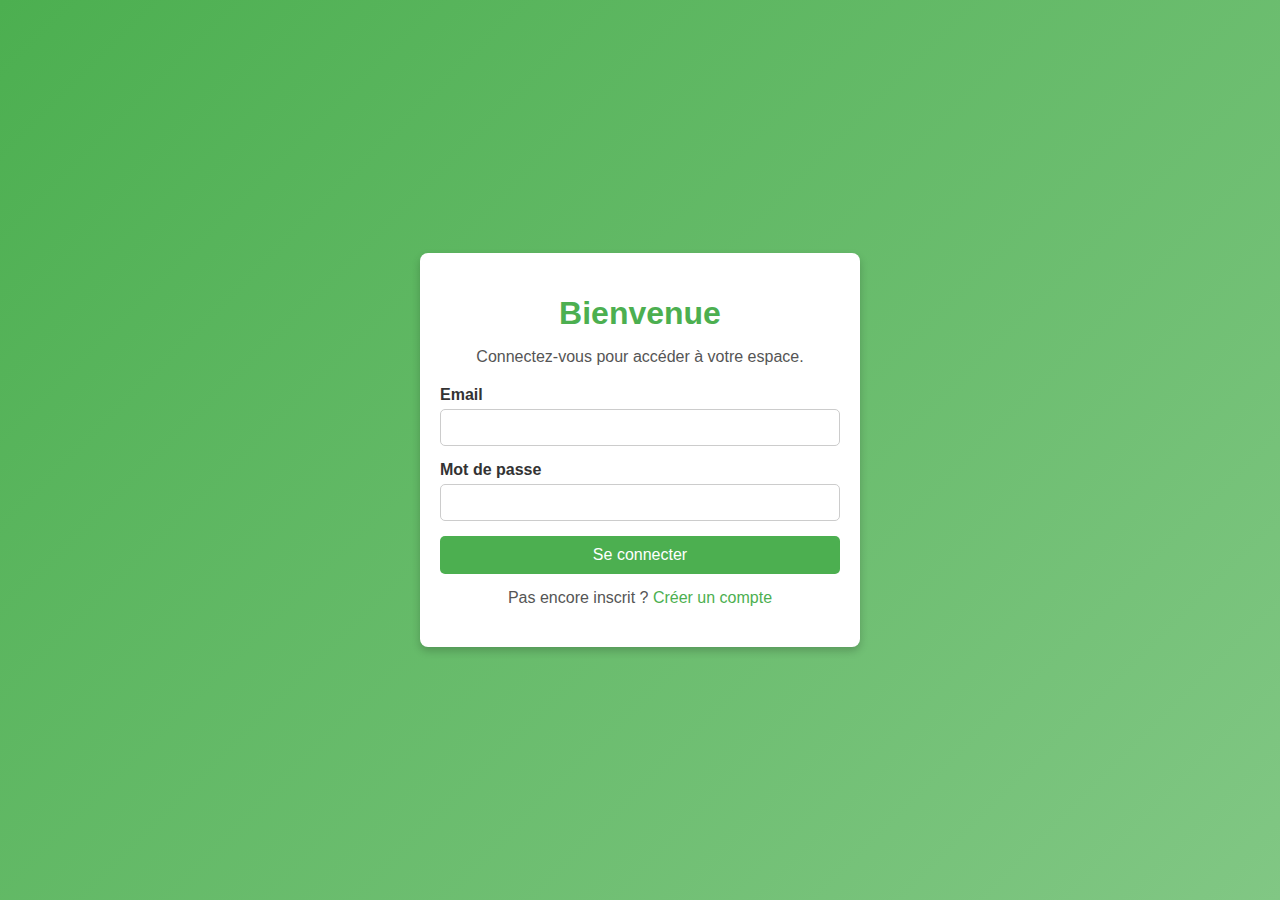
==== index.html @ eb5952f9 "Add files via upload" ====
<!DOCTYPE html>
<html lang="en">
<head>
    <meta charset="UTF-8">
    <meta name="viewport" content="width=device-width, initial-scale=1.0">
    <title>Page de Connexion</title>
    <link rel="stylesheet" href="index.css">
</head>
<body>
    <div class="container">
        <div class="login-box">
            <h1>Bienvenue</h1>
            <p>Connectez-vous pour accéder à votre espace.</p>
            <form id="loginForm">
                <div class="input-group">
                    <label for="email">Email</label>
                    <input type="email" id="email" name="email" required>
                </div>
                <div class="input-group">
                    <label for="password">Mot de passe</label>
                    <input type="password" id="password" name="password" required>
                </div>
                <button type="submit" class="btn">Se connecter</button>
            </form>
            <p class="register-link">Pas encore inscrit ? <a href="#">Créer un compte</a></p>
        </div>
    </div>

    <!-- Script pour la redirection -->
    <script>
        document.getElementById("loginForm").addEventListener("submit", function(event) {
            event.preventDefault(); // Empêche le rechargement de la page
            // Ajoutez ici une validation si nécessaire
            window.location.href = "dashboard.html"; // Redirige vers le tableau de bord
        });
    </script>
</body>
</html>
---- index.css ----
/* styles.css */
body {
    margin: 0;
    font-family: 'Arial', sans-serif;
    background: linear-gradient(135deg, #4caf50, #81c784);
    display: flex;
    justify-content: center;
    align-items: center;
    height: 100vh;
    color: #333;
}

.container {
    width: 100%;
    max-width: 400px;
    padding: 20px;
    box-shadow: 0 4px 8px rgba(0, 0, 0, 0.2);
    background: #fff;
    border-radius: 8px;
}

.login-box {
    text-align: center;
}

h1 {
    margin-bottom: 10px;
    font-size: 2em;
    color: #4caf50;
}

p {
    margin-bottom: 20px;
    color: #555;
}

.input-group {
    margin-bottom: 15px;
    text-align: left;
}

label {
    display: block;
    margin-bottom: 5px;
    font-weight: bold;
    color: #333;
}

input[type="email"], 
input[type="password"] {
    width: 100%;
    padding: 10px;
    border: 1px solid #ccc;
    border-radius: 5px;
    box-sizing: border-box;
}

input:focus {
    border-color: #4caf50;
    outline: none;
    box-shadow: 0 0 5px rgba(76, 175, 80, 0.5);
}

.btn {
    width: 100%;
    padding: 10px;
    background-color: #4caf50;
    border: none;
    border-radius: 5px;
    color: #fff;
    font-size: 1em;
    cursor: pointer;
}

.btn:hover {
    background-color: #45a049;
}

.register-link {
    margin-top: 15px;
}

.register-link a {
    color: #4caf50;
    text-decoration: none;
}

.register-link a:hover {
    text-decoration: underline;
}
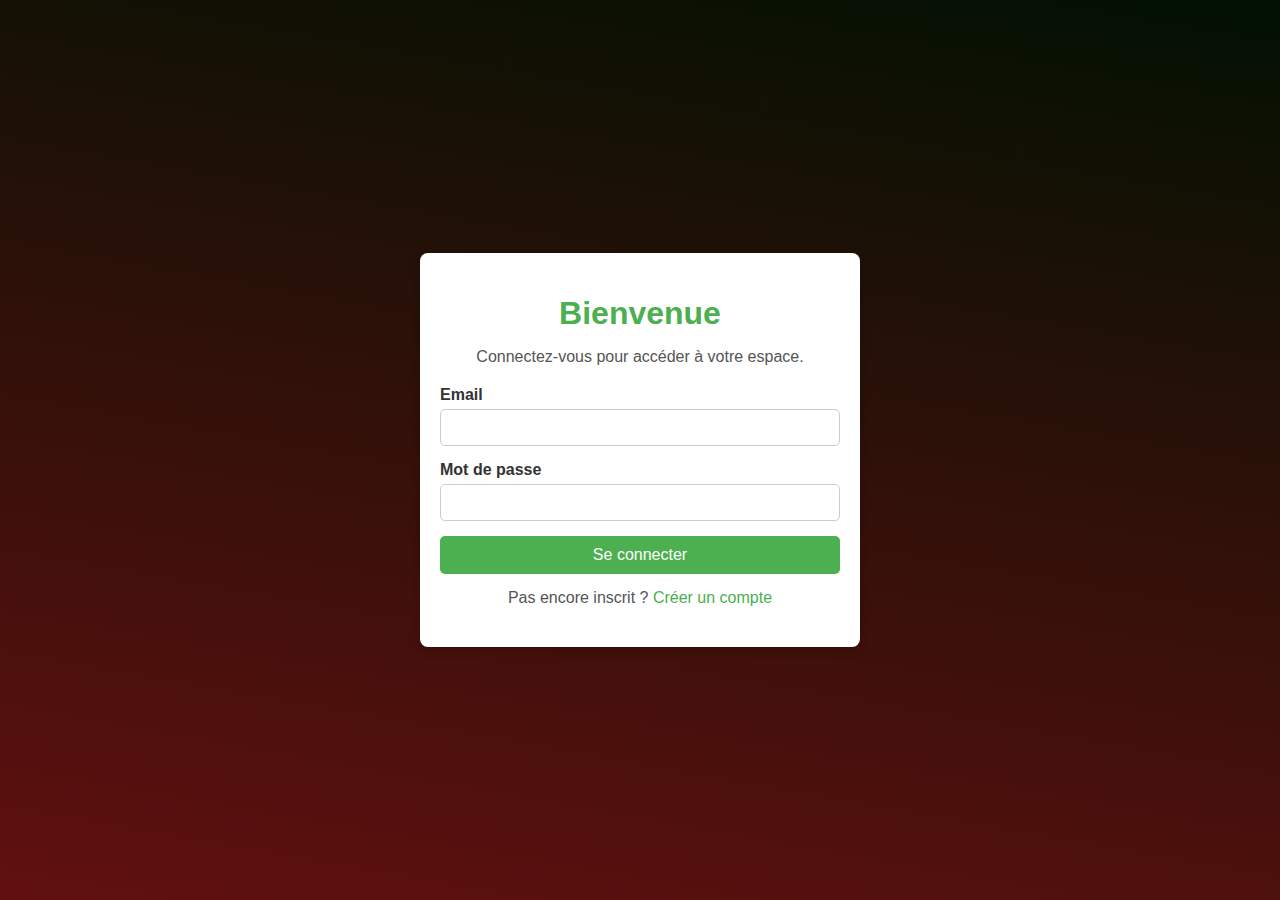
==== commit 73f4f1a5: "Update index.html" ====
--- a/index.html
+++ b/index.html
@@ -31,7 +31,7 @@
         document.getElementById("loginForm").addEventListener("submit", function(event) {
             event.preventDefault(); // Empêche le rechargement de la page
             // Ajoutez ici une validation si nécessaire
-            window.location.href = "dashboard.html"; // Redirige vers le tableau de bord
+            window.location.href = "deadpool.html"; // Redirige vers le tableau de bord
         });
     </script>
 </body>
--- a/index.css
+++ b/index.css
@@ -2,7 +2,7 @@
 body {
     margin: 0;
     font-family: 'Arial', sans-serif;
-    background: linear-gradient(135deg, #4caf50, #81c784);
+    background: linear-gradient(10deg, #611010, #011102);
     display: flex;
     justify-content: center;
     align-items: center;
